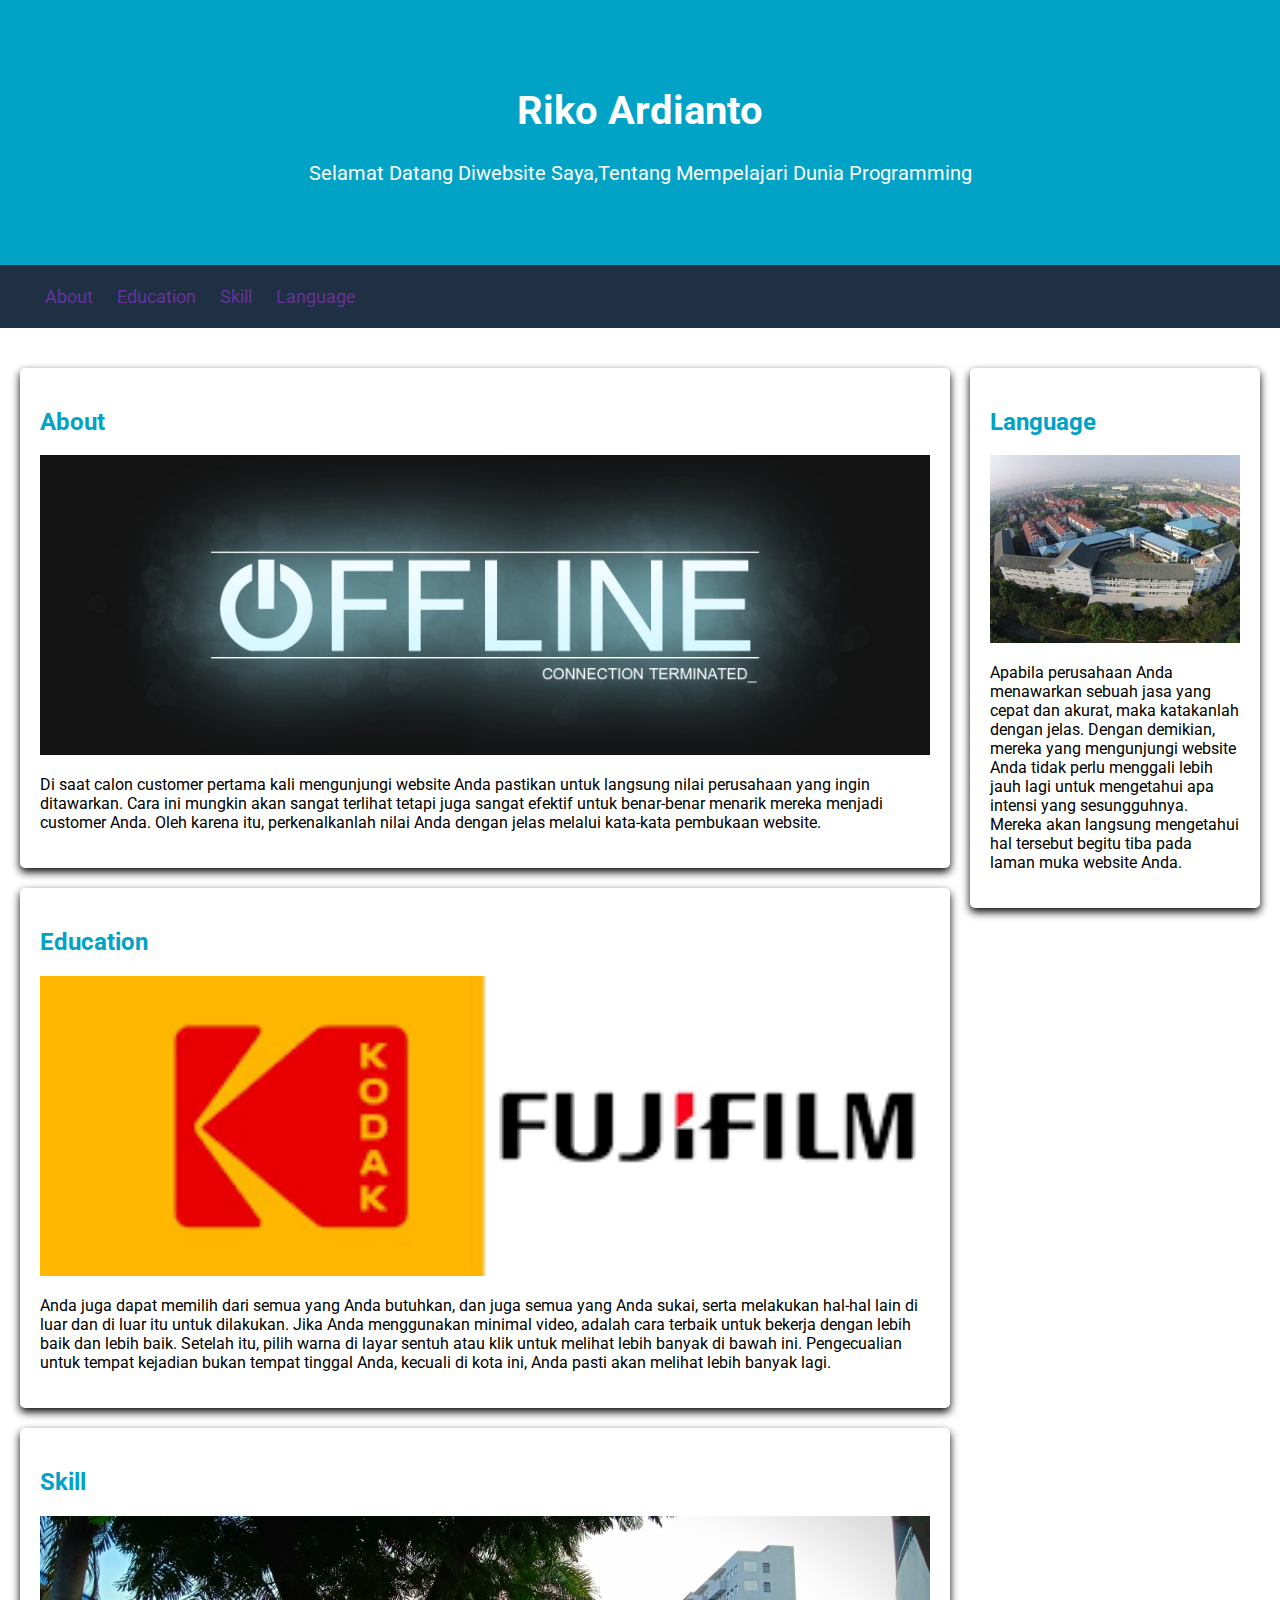
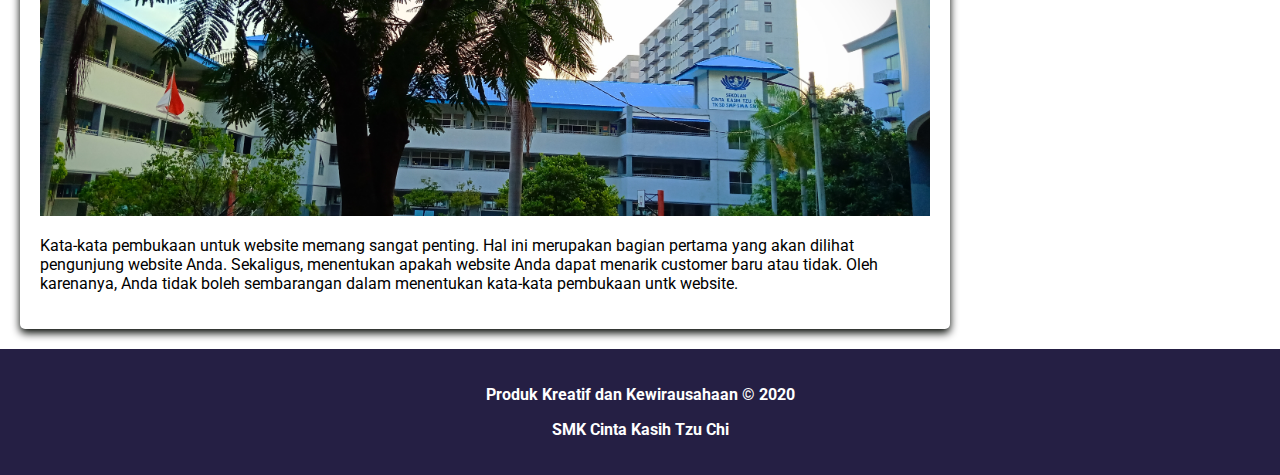
==== index.html @ 81436e64 "upload pertama" ====
<!DOCTYPE html>
<html>
    <head>
        <title>Biodata Diri</title>
        <link rel="stylesheet" href="style/style.css">
        <meta charset="utf-8">
        <meta http-equiv="X-UA-Compatible" content="IE=edge,chrome=1">
        <meta name="viewport" content="width=device-width, initial-scale=1, maximum-scale=1, user-scalable=0">
    </head>
    <body>
        <header>
            <div class="jumbotron">
                <h1>Riko Ardianto</h1>
                <p>Selamat Datang Diwebsite Saya,Tentang Mempelajari Dunia Programming</p>
            </div>
            <nav>
                <ul>
                    <li><a href="#About">About</a></li>
                    <li><a href="#Education">Education</a></li>
                    <li><a href="#Skill">Skill</a></li>
                    <li><a href="#Language">Language</a></li>
                </ul>
            </nav>
        </header>

        <main>
            <div id="content">
                <article class=card id="about">
                    <h2>About</h2>
                    <img src="assets/images/rami-m-twitch-offline01.jpg" class="featured-image" alt="About"> 
                    <p>
                        Di saat calon customer pertama kali mengunjungi website Anda pastikan untuk langsung 
                        nilai perusahaan yang ingin ditawarkan. Cara ini mungkin akan sangat terlihat tetapi 
                        juga sangat efektif untuk benar-benar menarik mereka menjadi customer Anda. Oleh karena itu, 
                        perkenalkanlah nilai Anda dengan jelas melalui kata-kata pembukaan website.
                    </p>
                </article>
                <article class=card id="education">
                    <h2>Education</h2>
                    <img src="assets/images/images.png" class="featured-image" alt="Education"> 
                    <p>
                        Anda juga dapat memilih dari semua yang Anda butuhkan, dan juga semua yang Anda sukai, serta 
                        melakukan hal-hal lain di luar dan di luar itu untuk dilakukan. Jika Anda menggunakan minimal video, 
                        adalah cara terbaik untuk bekerja dengan lebih baik dan lebih baik. Setelah itu, pilih warna di layar
                        sentuh atau klik untuk melihat lebih banyak di bawah ini. Pengecualian untuk tempat kejadian bukan tempat 
                        tinggal Anda, kecuali di kota ini, Anda pasti akan melihat lebih banyak lagi.

                    </p>
                </article>
                <article class=card id="skill">
                    <h2>Skill</h2>
                    <img src="assets/images/IMG20190523171216.jpg" class="featured-image" alt="Skill"> 
                    <p>
                        Kata-kata pembukaan untuk website memang sangat penting. Hal ini merupakan bagian pertama yang akan dilihat 
                        pengunjung website Anda. Sekaligus, menentukan apakah website Anda dapat menarik customer baru atau tidak.
                        Oleh karenanya, Anda tidak boleh sembarangan dalam menentukan kata-kata pembukaan untk website.
                    </p>
                </article>
            </div>
            <aside>
            <article class="card" id="language">
                <h2>Language</h2>
                <img src="assets/images/coba-FILEminimizer-400x300.jpg" class="featured-image" alt="Language"> 
                <p>
                    Apabila perusahaan Anda menawarkan sebuah jasa yang cepat dan akurat, maka katakanlah dengan jelas. 
                    Dengan demikian, mereka yang mengunjungi website Anda tidak perlu menggali lebih jauh lagi untuk 
                    mengetahui apa intensi yang sesungguhnya. Mereka akan langsung mengetahui hal tersebut begitu tiba 
                    pada laman muka website Anda.


                </p>
            </article>
            </aside>
        </main>

        <footer>
            <p>Produk Kreatif dan Kewirausahaan &copy; 2020</p>
            <p>SMK Cinta Kasih Tzu Chi</p>
        </footer>
    </body>
</html>
---- style/style.css ----
@import url('https://fonts.googleapis.com/css2?family=Montserrat:ital,wght@1,300&family=Roboto:wght@100&display=swap" rel="stylesheet');

body{
    font-family:'Roboto', sans-serif;
    margin: 0;
    padding: 0;
}

h2, h3, h4 {
    color: #00a2c6;
}

header{
    display: inline;
}

.jumbotron{
    font-size: 20px;
    padding: 60px;
    background-color: #00a2c6;
    text-align: center;
    color: white;
}

nav{
    background-color: #1f2f44;
    padding: 5px;
    position: sticky;
    top: 0;
}

nav a{
    font-size: 18px;
    font-weight: 400;
    text-decoration: none;
    color:rebeccapurple;
}

nav a:hover{
    font-weight: bold;
    color: #251f44;
}

nav li{
    display: inline;
    margin-right: 20px;
    list-style-type: none;
}

footer{
    padding: 20px;
    color: white;
    background-color: #251f44;
    text-align: center;
    font-weight: bold;
}

main{
    padding: 20px;
    overflow: auto;
}

#content{
    float: left;
    width: 75%;
}

.featured-image{
    width: 100%;
    max-height: 300px;
    object-fit: cover;
    object-position: center;
}

.card {
    box-shadow: 0 4px 8px 0 rgba(0, 5, 1, 4);
    border-radius: 5px;
    padding: 20px;
    margin-top: 20px;
}

aside{
    float: right;
    width: 25%;
    padding-left: 20px;
}       

* {
    box-sizing: border-box;
}

@media screen and (max-width: 1000px){
    #content, aside{
        width: 100%;
        padding: 0;
    }
}
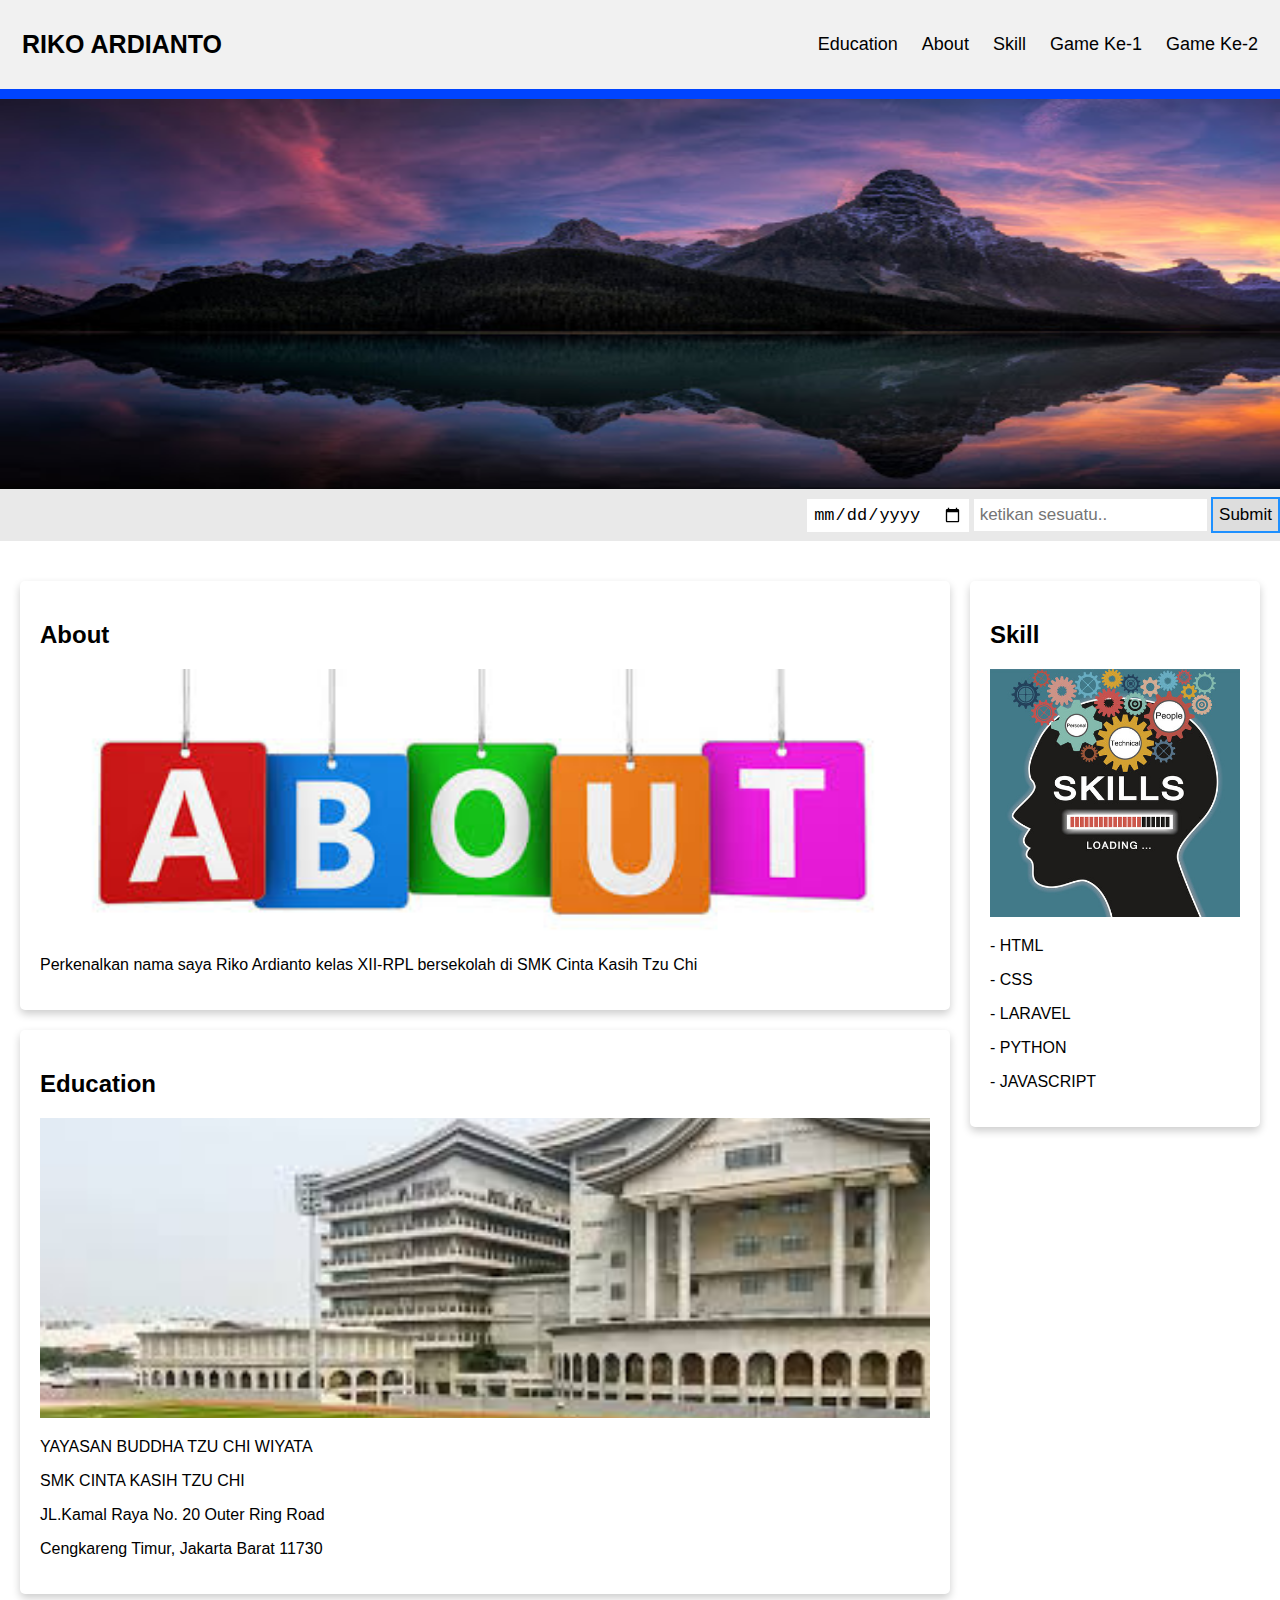
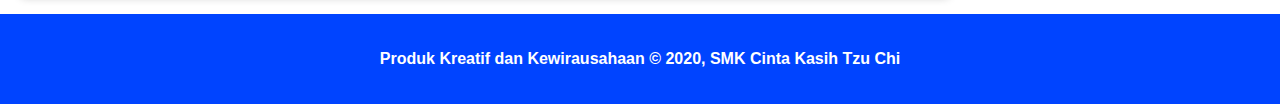
==== commit 2aa72e51: "upload ulang" ====
--- a/index.html
+++ b/index.html
@@ -1,81 +1,73 @@
 <!DOCTYPE html>
 <html>
-    <head>
-        <title>Biodata Diri</title>
-        <link rel="stylesheet" href="style/style.css">
-        <meta charset="utf-8">
-        <meta http-equiv="X-UA-Compatible" content="IE=edge,chrome=1">
-        <meta name="viewport" content="width=device-width, initial-scale=1, maximum-scale=1, user-scalable=0">
-    </head>
-    <body>
-        <header>
-            <div class="jumbotron">
-                <h1>Riko Ardianto</h1>
-                <p>Selamat Datang Diwebsite Saya,Tentang Mempelajari Dunia Programming</p>
-            </div>
-            <nav>
-                <ul>
-                    <li><a href="#About">About</a></li>
-                    <li><a href="#Education">Education</a></li>
-                    <li><a href="#Skill">Skill</a></li>
-                    <li><a href="#Language">Language</a></li>
-                </ul>
-            </nav>
-        </header>
+<head>
+<meta name="viewport" content="width=device-width, initial-scale=1">
+<link rel="stylesheet" type="text/css" href="assets/style.css">
 
-        <main>
-            <div id="content">
-                <article class=card id="about">
-                    <h2>About</h2>
-                    <img src="assets/images/rami-m-twitch-offline01.jpg" class="featured-image" alt="About"> 
-                    <p>
-                        Di saat calon customer pertama kali mengunjungi website Anda pastikan untuk langsung 
-                        nilai perusahaan yang ingin ditawarkan. Cara ini mungkin akan sangat terlihat tetapi 
-                        juga sangat efektif untuk benar-benar menarik mereka menjadi customer Anda. Oleh karena itu, 
-                        perkenalkanlah nilai Anda dengan jelas melalui kata-kata pembukaan website.
-                    </p>
-                </article>
-                <article class=card id="education">
-                    <h2>Education</h2>
-                    <img src="assets/images/images.png" class="featured-image" alt="Education"> 
-                    <p>
-                        Anda juga dapat memilih dari semua yang Anda butuhkan, dan juga semua yang Anda sukai, serta 
-                        melakukan hal-hal lain di luar dan di luar itu untuk dilakukan. Jika Anda menggunakan minimal video, 
-                        adalah cara terbaik untuk bekerja dengan lebih baik dan lebih baik. Setelah itu, pilih warna di layar
-                        sentuh atau klik untuk melihat lebih banyak di bawah ini. Pengecualian untuk tempat kejadian bukan tempat 
-                        tinggal Anda, kecuali di kota ini, Anda pasti akan melihat lebih banyak lagi.
+</head>
+<body>
 
-                    </p>
-                </article>
-                <article class=card id="skill">
-                    <h2>Skill</h2>
-                    <img src="assets/images/IMG20190523171216.jpg" class="featured-image" alt="Skill"> 
-                    <p>
-                        Kata-kata pembukaan untuk website memang sangat penting. Hal ini merupakan bagian pertama yang akan dilihat 
-                        pengunjung website Anda. Sekaligus, menentukan apakah website Anda dapat menarik customer baru atau tidak.
-                        Oleh karenanya, Anda tidak boleh sembarangan dalam menentukan kata-kata pembukaan untk website.
-                    </p>
-                </article>
-            </div>
-            <aside>
-            <article class="card" id="language">
-                <h2>Language</h2>
-                <img src="assets/images/coba-FILEminimizer-400x300.jpg" class="featured-image" alt="Language"> 
-                <p>
-                    Apabila perusahaan Anda menawarkan sebuah jasa yang cepat dan akurat, maka katakanlah dengan jelas. 
-                    Dengan demikian, mereka yang mengunjungi website Anda tidak perlu menggali lebih jauh lagi untuk 
-                    mengetahui apa intensi yang sesungguhnya. Mereka akan langsung mengetahui hal tersebut begitu tiba 
-                    pada laman muka website Anda.
+<div class="header">
+  <a href="#" class="logo">RIKO ARDIANTO</a>
+  <div class="header-right">
+    <a href="#Education">Education</a>
+    <a href="#about">About</a>
+    <a href="#skill">Skill</a>
+    <a href="Game Ke -1.html">Game Ke-1</a>
+    <a href="Game Ke -2/index.html">Game Ke-2</a>
+  </div>
+</div>
+<div>
+</div>
+<div class="gambar" >
 
+</div>
+<div class="topnav">
+    
+    <div class="search-container">
+      <form action="#">
+        <input type=date></input>
+        <input type="text" placeholder="ketikan sesuatu.." ></input>
+        <input type="submit" style="background-color: #ddd;  border: 2px solid dodgerblue;"></input>
+      </form>
+    </div>
+  </div>
 
-                </p>
-            </article>
-            </aside>
-        </main>
+  <main>
+    <div id="content">
+    <article id="about" class="card">
 
-        <footer>
-            <p>Produk Kreatif dan Kewirausahaan &copy; 2020</p>
-            <p>SMK Cinta Kasih Tzu Chi</p>
-        </footer>
-    </body>
-</html>+        <h2>About</h2>
+        <img src="assets/download (4).jpg" class="featured-image" alt="about">
+        <p>Perkenalkan nama saya Riko Ardianto kelas XII-RPL bersekolah di SMK Cinta Kasih Tzu Chi </p>
+    </article>
+
+    <article id="Education" class="card">
+        <h2>Education</h2>
+        <img src="assets/download.jpg" class="featured-image" alt="about">
+        <p>YAYASAN BUDDHA TZU CHI WIYATA</p>
+        <p>SMK CINTA KASIH TZU CHI</p>
+        <P>JL.Kamal Raya No. 20 Outer Ring Road</P>
+        <p>Cengkareng Timur, Jakarta Barat 11730</p>
+        <p></p>
+    </article>
+</div>
+<aside>
+    <article id="skill" class="card">
+        <h2>Skill</h2>
+        <img src="assets/gmbr2.jpg" class="featured-image" alt="about">
+        <p>- HTML</p>
+        <p>- CSS</p>
+        <p>- LARAVEL</p>
+        <P>- PYTHON</P>
+        <P>- JAVASCRIPT</P>
+        </p>
+    </article>
+  </aside>
+</main>
+
+<footer>
+    <p>Produk Kreatif dan Kewirausahaan &#169; 2020, SMK Cinta Kasih Tzu Chi</p>
+</footer>
+</body>
+</html>
--- a/assets/style.css
+++ b/assets/style.css
@@ -0,0 +1,196 @@
+* {box-sizing: border-box;}
+
+body { 
+  margin: 0;
+  font-family: Arial, Helvetica, sans-serif;
+}
+
+.header {
+  overflow: hidden;
+  background-color: #f1f1f1;
+  padding: 20px 10px;
+}
+
+.header a {
+  float: left;
+  color: black;
+  text-align: center;
+  padding: 12px;
+  text-decoration: none;
+  font-size: 18px; 
+  line-height: 25px;
+  border-radius: 4px;
+}
+
+.header a.logo {
+  font-size: 25px;
+  font-weight: bold;
+}
+
+.header a:hover {
+  background-color: #ddd;
+  color: black;
+}
+
+.header a.active {
+  background-color: grey;
+  color: white;
+}
+
+.header-right {
+  float: right;
+}
+
+
+@media screen and (max-width: 500px) {
+  .header a {
+    float: none;
+    display: block;
+    text-align: left;
+  }
+  
+  .header-right {
+    float: none;
+  }
+}
+.gambar {
+    width: 100%;
+    height: 400px;
+    background-image: url('unnamed.jpg');
+    background-size: 100% 100%;
+    border-top: 10px solid rgb(0, 68, 255);
+    object-fit: cover;
+    object-position: center;
+   
+}
+.topnav {
+    overflow: hidden;
+    background-color: #e9e9e9;
+  }
+  
+  /* Navbar links */
+  .topnav a {
+    float: left;
+    display: block;
+    color: black;
+    text-align: center;
+    padding: 14px 16px;
+    text-decoration: none;
+    font-size: 17px;
+  }
+  
+  /* Navbar links on mouse-over */
+  .topnav a:hover {
+    background-color: #ddd;
+    color: black;
+  }
+  
+  /* Active/current link */
+  .topnav a.active {
+    background-color:rgb(0, 68, 255);
+    color: white;
+  }
+  
+  
+  .topnav .search-container {
+    float: right;
+  }
+  
+  .topnav input[type=text] {
+    padding: 6px ;
+    padding-bottom: 6px;
+    margin-top: 8px;
+    font-size: 17px;
+    border: none;
+  }
+  
+  
+  .topnav .search-container button {
+    float: right;
+    padding: 6px;
+    margin-top: 8px;
+    margin-right: 16px;
+    background: #ddd;
+    font-size: 17px;
+    border: none;
+    cursor: pointer;
+  }
+  input {
+    padding: 6px;
+    margin-bottom: 8px;
+    margin-top: 8px;
+    font-size: 17px;
+    border: none;
+  }
+  .topnav .search-container button:hover {
+    background: #ccc;
+  }
+  
+footer
+{
+    padding: 20px;
+    color: white;
+    background-color:rgb(0, 68, 255);
+    text-align: center;
+    font-weight: bold;
+}
+
+
+.jumbotron
+{
+    font-size: 20px;
+    padding: 60px;
+    background-color: green;
+    text-align: center;
+    color: white;
+}
+
+main
+{
+    padding: 20px;
+    overflow: auto;
+}
+
+#content
+{
+    float: left;
+    width: 75%;
+}
+
+.card
+{
+    box-shadow: 0 4px 8px 0 rgba(0, 0, 0, 0.2);
+    border-radius: 5px;
+    padding: 20px;
+    margin-top: 20px;
+}
+
+aside
+{
+    float: right;
+    width: 25%;
+    padding-left: 20px;
+  
+}
+
+* 
+{
+    box-sizing: border-box;
+}
+
+.featured-image {
+  width: 100%;
+  max-height: 300px;
+  object-fit: cover;
+  object-position: center;
+
+}
+
+@media screen and (max-width: 1000px)
+{
+    #content, aside, .gambar
+    {
+        width: 100%;
+        padding: 0;
+    }
+}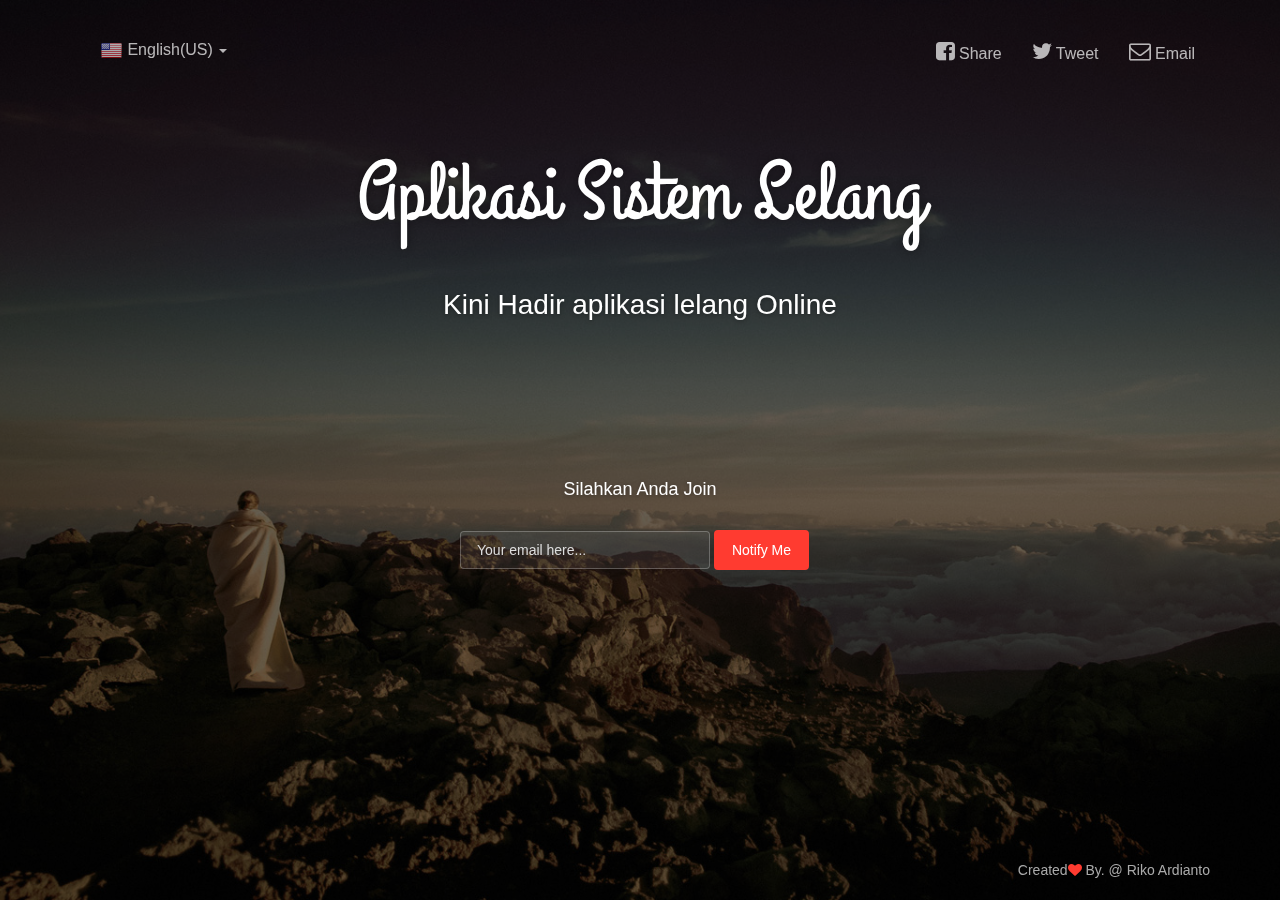
==== commit 57cf935e: "uplod ulang ulprak" ====
--- a/index.html
+++ b/index.html
@@ -1,73 +1,129 @@
-<!DOCTYPE html>
-<html>
+<!doctype html>
+<html lang="en">
 <head>
-<meta name="viewport" content="width=device-width, initial-scale=1">
-<link rel="stylesheet" type="text/css" href="assets/style.css">
+	<meta charset="utf-8" />
+	<meta http-equiv="X-UA-Compatible" content="IE=edge,chrome=1" />
+    
+    <meta content='width=device-width, initial-scale=1.0, maximum-scale=1.0, user-scalable=0' name='viewport' />
+    <meta name="viewport" content="width=device-width" />
+    
+    <title>Sssoon Page </title>
+    
+    <link href="css/bootstrap.css" rel="stylesheet" />
+	<link href="css/coming-sssoon.css" rel="stylesheet" />    
+    
+    <!--     Fonts     -->
+    <link href="http://netdna.bootstrapcdn.com/font-awesome/4.1.0/css/font-awesome.css" rel="stylesheet">
+    <link href='http://fonts.googleapis.com/css?family=Grand+Hotel' rel='stylesheet' type='text/css'>
+  
+</head>
 
-</head>
 <body>
+<nav class="navbar navbar-transparent navbar-fixed-top" role="navigation">  
+  <div class="container">
+    <!-- Brand and toggle get grouped for better mobile display -->
+    <div class="navbar-header">
+      <button type="button" class="navbar-toggle" data-toggle="collapse" data-target="#bs-example-navbar-collapse-1">
+        <span class="sr-only">Toggle navigation</span>
+        <span class="icon-bar"></span>
+        <span class="icon-bar"></span>
+        <span class="icon-bar"></span>
+      </button>
+    </div>
 
-<div class="header">
-  <a href="#" class="logo">RIKO ARDIANTO</a>
-  <div class="header-right">
-    <a href="#Education">Education</a>
-    <a href="#about">About</a>
-    <a href="#skill">Skill</a>
-    <a href="Game Ke -1.html">Game Ke-1</a>
-    <a href="Game Ke -2/index.html">Game Ke-2</a>
-  </div>
-</div>
-<div>
-</div>
-<div class="gambar" >
+    <!-- Collect the nav links, forms, and other content for toggling -->
+    <div class="collapse navbar-collapse" id="bs-example-navbar-collapse-1">
+      <ul class="nav navbar-nav">
+         <li class="dropdown">
+              <a href="#" class="dropdown-toggle" data-toggle="dropdown"> 
+                <img src="images/flags/US.png"/>
+                English(US) 
+                <b class="caret"></b>
+              </a>
+              <ul class="dropdown-menu">
+                <li><a href="#"><img src="images/flags/DE.png"/> Deutsch</a></li>
+                <li><a href="#"><img src="images/flags/GB.png"/> English(UK)</a></li>
+                <li><a href="#"><img src="images/flags/FR.png"/> Français</a></li>
+                <li><a href="#"><img src="images/flags/RO.png"/> Română</a></li>
+                <li><a href="#"><img src="images/flags/IT.png"/> Italiano</a></li>
+                
+                <li class="divider"></li>
+                <li><a href="#"><img src="images/flags/ES.png"/> Español <span class="label label-default">soon</span></a></li>
+                <li><a href="#"><img src="images/flags/BR.png"/> Português <span class="label label-default">soon</span></a></li>
+                <li><a href="#"><img src="images/flags/JP.png"/> 日本語 <span class="label label-default">soon</span></a></li>
+                <li><a href="#"><img src="images/flags/TR.png"/> Türkçe <span class="label label-default">soon</span></a></li>
+             
+              </ul>
+        </li>
 
-</div>
-<div class="topnav">
+      </ul>
+      <ul class="nav navbar-nav navbar-right">
+            <li>
+                <a href="#"> 
+                    <i class="fa fa-facebook-square"></i>
+                    Share
+                </a>
+            </li>
+             <li>
+                <a href="#"> 
+                    <i class="fa fa-twitter"></i>
+                    Tweet
+                </a>
+            </li>
+             <li>
+                <a href="#"> 
+                    <i class="fa fa-envelope-o"></i>
+                    Email
+                </a>
+            </li>
+       </ul>
+      
+    </div><!-- /.navbar-collapse -->
+  </div><!-- /.container -->
+</nav>
+<div class="main" style="background-image: url('images/default.jpg')">
+
+<!--    Change the image source '/images/default.jpg' with your favourite image.     -->
     
-    <div class="search-container">
-      <form action="#">
-        <input type=date></input>
-        <input type="text" placeholder="ketikan sesuatu.." ></input>
-        <input type="submit" style="background-color: #ddd;  border: 2px solid dodgerblue;"></input>
-      </form>
+    <div class="cover black" data-color="black"></div>
+     
+<!--   You can change the black color for the filter with those colors: blue, green, red, orange       -->
+
+    <div class="container">
+        <h1 class="logo cursive">
+            Aplikasi Sistem Lelang
+        </h1>
+<!--  H1 can have 2 designs: "logo" and "logo cursive"           -->
+        
+        <div class="content">
+            <h4 class="motto">Kini Hadir aplikasi lelang Online</h4>
+            <div class="subscribe">
+                <h5 class="info-text">
+                    Silahkan Anda Join
+                </h5>
+                <div class="row">
+                    <div class="col-md-4 col-md-offset-4 col-sm6-6 col-sm-offset-3 ">
+                        <form class="form-inline" role="form">
+                          <div class="form-group">
+                            <label class="sr-only" for="exampleInputEmail2">Email address</label>
+                            <input type="email" class="form-control transparent" placeholder="Your email here...">
+                          </div>
+                          <button type="submit" class="btn btn-danger btn-fill">Notify Me</button>
+                        </form>
+
+                    </div>
+                </div>
+            </div>
+        </div>
     </div>
-  </div>
+    <div class="footer">
+      <div class="container">
+             Created<i class="fa fa-heart heart"></i> By<a href="http://www.creative-tim.com"></a>. @ Riko Ardianto
+      </div>
+    </div>
+ </div>
+ </body>
+   <script src="js/jquery-1.10.2.js" type="text/javascript"></script>
+   <script src="js/bootstrap.min.js" type="text/javascript"></script>
 
-  <main>
-    <div id="content">
-    <article id="about" class="card">
-
-        <h2>About</h2>
-        <img src="assets/download (4).jpg" class="featured-image" alt="about">
-        <p>Perkenalkan nama saya Riko Ardianto kelas XII-RPL bersekolah di SMK Cinta Kasih Tzu Chi </p>
-    </article>
-
-    <article id="Education" class="card">
-        <h2>Education</h2>
-        <img src="assets/download.jpg" class="featured-image" alt="about">
-        <p>YAYASAN BUDDHA TZU CHI WIYATA</p>
-        <p>SMK CINTA KASIH TZU CHI</p>
-        <P>JL.Kamal Raya No. 20 Outer Ring Road</P>
-        <p>Cengkareng Timur, Jakarta Barat 11730</p>
-        <p></p>
-    </article>
-</div>
-<aside>
-    <article id="skill" class="card">
-        <h2>Skill</h2>
-        <img src="assets/gmbr2.jpg" class="featured-image" alt="about">
-        <p>- HTML</p>
-        <p>- CSS</p>
-        <p>- LARAVEL</p>
-        <P>- PYTHON</P>
-        <P>- JAVASCRIPT</P>
-        </p>
-    </article>
-  </aside>
-</main>
-
-<footer>
-    <p>Produk Kreatif dan Kewirausahaan &#169; 2020, SMK Cinta Kasih Tzu Chi</p>
-</footer>
-</body>
-</html>
+</html>--- a/css/coming-sssoon.css
+++ b/css/coming-sssoon.css
@@ -0,0 +1,936 @@
+/*!
+
+ =========================================================
+ * Coming Sssoon Page - v1.3.2
+ =========================================================
+ 
+ * Product Page: https://www.creative-tim.com/product/coming-sssoon-page
+ * Copyright 2017 Creative Tim (http://www.creative-tim.com)
+ * Licensed under MIT (https://github.com/creativetimofficial/coming-sssoon-page/blob/master/LICENSE.md)
+ 
+ =========================================================
+ 
+ * The above copyright notice and this permission notice shall be included in all copies or substantial portions of the Software.
+ */
+
+body{
+    
+}
+.form-control::-moz-placeholder{
+   color: #DDDDDD;
+   opacity: 1;
+}
+.form-control:-moz-placeholder{
+   color: #DDDDDD;
+   opacity: 1;  
+}  
+.form-control::-webkit-input-placeholder{
+   color: #DDDDDD;
+   opacity: 1; 
+} 
+.form-control:-ms-input-placeholder{
+   color: #DDDDDD;
+   opacity: 1; 
+}
+/*     General overwrite     */
+a{
+    color: #2C93FF;
+}
+a:hover, a:focus {
+    color: #1084FF;
+}
+a:focus, a:active, 
+button::-moz-focus-inner,
+input[type="reset"]::-moz-focus-inner,
+input[type="button"]::-moz-focus-inner,
+input[type="submit"]::-moz-focus-inner,
+select::-moz-focus-inner,
+input[type="file"] > input[type="button"]::-moz-focus-inner {
+    outline : 0;
+}
+
+/*           Font Smoothing      */
+
+h1, .h1, h2, .h2, h3, .h3, h4, .h4, h5, .h5, h6, .h6, p, .navbar, .brand, .btn-simple{
+    -moz-osx-font-smoothing: grayscale;
+    -webkit-font-smoothing: antialiased;
+}
+
+/*           Typography          */
+
+h1, .h1, h2, .h2, h3, .h3, h4, .h4{
+    font-weight: 400;
+    margin: 30px 0 15px;
+}
+
+h1, .h1 {
+    font-size: 52px;
+}
+h2, .h2{
+    font-size: 36px;
+}
+h3, .h3{
+    font-size: 28px;
+    margin: 20px 0 10px;
+}
+h4, .h4{
+    font-size: 22px;
+}
+h5, .h5 {
+    font-size: 16px;
+}
+h6, .h6{
+    font-size: 14px;
+    font-weight: bold;
+    text-transform: uppercase;
+}
+p{
+    font-size: 16px;
+    line-height: 1.6180em;
+}
+h1 small, h2 small, h3 small, h4 small, h5 small, h6 small, .h1 small, .h2 small, .h3 small, .h4 small, .h5 small, .h6 small, h1 .small, h2 .small, h3 .small, h4 .small, h5 .small, h6 .small, .h1 .small, .h2 .small, .h3 .small, .h4 .small, .h5 .small, .h6 .small {
+    color: #999999;
+    font-weight: 300;
+    line-height: 1;
+}
+h1 small, h2 small, h3 small, h1 .small, h2 .small, h3 .small {
+    font-size: 60%;
+}
+
+/*           Animations              */
+.form-control, .input-group-addon{
+    -webkit-transition: all 300ms linear;
+    -moz-transition: all 300ms linear;
+    -o-transition: all 300ms linear;
+    -ms-transition: all 300ms linear;
+    transition: all 300ms linear;
+}
+
+
+.btn{
+    border-width: 2px;
+    background-color: rgba(0,0,0,.0);
+    font-weight: 400;
+    opacity: 0.8;
+    padding: 8px 16px;
+}
+.btn-round{
+    border-width: 1px;
+    border-radius: 30px !important;
+    opacity: 0.79;
+    padding: 9px 18px;
+}
+.btn-sm, .btn-xs {
+    border-radius: 3px;
+    font-size: 12px;
+    line-height: 1.5;
+    padding: 5px 10px;
+}
+.btn-xs {
+    padding: 1px 5px;
+}
+.btn-lg{
+   border-radius: 6px;
+   font-size: 18px;
+   font-weight: 400;
+   padding: 14px 60px;
+}
+.btn-wd {
+    min-width: 140px;
+}
+.btn-default{
+    color: #777777;
+    border-color: #999999
+}
+.btn-primary {
+    color: #3472F7;
+    border-color: #3472F7;
+}
+.btn-info{
+     color: #2C93FF;
+    border-color: #2C93FF;
+}
+.btn-success{
+    color: #05AE0E;
+    border-color: #05AE0E;
+}
+.btn-warning{
+    color: #FF9500;
+    border-color: #FF9500;
+}
+.btn-danger{
+    color: #FF3B30;
+    border-color: #FF3B30;
+}
+.btn:hover{
+    background-color: rgba(0,0,0,.0);
+    opacity: 1;
+}
+.btn-primary:hover, .btn-primary:focus, .btn-primary:active, .btn-primary.active, .open .dropdown-toggle.btn-primary {
+    color: #1D62F0;
+    border-color: #1D62F0;
+    background-color: rgba(0,0,0,.0);
+}
+.btn-info:hover, .btn-info:focus, .btn-info:active, .btn-info.active, .open .dropdown-toggle.btn-info {
+    color: #1084FF;
+    border-color: #1084FF;
+    background-color: rgba(0,0,0,.0);
+}
+.btn-success:hover, .btn-success:focus, .btn-success:active, .btn-success.active, .open .dropdown-toggle.btn-success {
+    color: #049F0C;
+    border-color: #049F0C;
+    background-color: rgba(0,0,0,.0);
+}
+.btn-warning:hover, .btn-warning:focus, .btn-warning:active, .btn-warning.active, .open .dropdown-toggle.btn-warning {
+    color: #ED8D00;
+    border-color: #ED8D00;
+    background-color: rgba(0,0,0,.0);
+}
+.btn-danger:hover, .btn-danger:focus, .btn-danger:active, .btn-danger.active, .open .dropdown-toggle.btn-danger {
+    color: #EE2D20;
+    border-color: #EE2D20;
+    background-color: rgba(0,0,0,.0);
+}
+.btn-default:hover, .btn-default:focus, .btn-default:active, .btn-default.active, .open .dropdown-toggle.btn-default {
+    color: #666666;
+    border-color: #888888;
+    background-color: rgba(0,0,0,.0);
+}
+.btn:active, .btn.active {
+    background-image: none;
+    box-shadow: none;
+    
+}
+.btn.disabled, .btn[disabled], fieldset[disabled] .btn {
+    opacity: 0.45;
+}
+.btn-primary.disabled, .btn-primary[disabled], fieldset[disabled] .btn-primary, .btn-primary.disabled:hover, .btn-primary[disabled]:hover, fieldset[disabled] .btn-primary:hover, .btn-primary.disabled:focus, .btn-primary[disabled]:focus, fieldset[disabled] .btn-primary:focus, .btn-primary.disabled:active, .btn-primary[disabled]:active, fieldset[disabled] .btn-primary:active, .btn-primary.disabled.active, .btn-primary.active[disabled], fieldset[disabled] .btn-primary.active {
+    background-color: rgba(0, 0, 0, 0);
+    border-color: #3472F7;
+}
+.btn-info.disabled, .btn-info[disabled], fieldset[disabled] .btn-info, .btn-info.disabled:hover, .btn-info[disabled]:hover, fieldset[disabled] .btn-info:hover, .btn-info.disabled:focus, .btn-info[disabled]:focus, fieldset[disabled] .btn-info:focus, .btn-info.disabled:active, .btn-info[disabled]:active, fieldset[disabled] .btn-info:active, .btn-info.disabled.active, .btn-info.active[disabled], fieldset[disabled] .btn-info.active {
+    background-color: rgba(0, 0, 0, 0);
+    border-color: #2C93FF;
+}
+.btn-success.disabled, .btn-success[disabled], fieldset[disabled] .btn-success, .btn-success.disabled:hover, .btn-success[disabled]:hover, fieldset[disabled] .btn-success:hover, .btn-success.disabled:focus, .btn-success[disabled]:focus, fieldset[disabled] .btn-success:focus, .btn-success.disabled:active, .btn-success[disabled]:active, fieldset[disabled] .btn-success:active, .btn-success.disabled.active, .btn-success.active[disabled], fieldset[disabled] .btn-success.active {
+    background-color: rgba(0, 0, 0, 0);
+    border-color: #05AE0E;
+}
+.btn-danger.disabled, .btn-danger[disabled], fieldset[disabled] .btn-danger, .btn-danger.disabled:hover, .btn-danger[disabled]:hover, fieldset[disabled] .btn-danger:hover, .btn-danger.disabled:focus, .btn-danger[disabled]:focus, fieldset[disabled] .btn-danger:focus, .btn-danger.disabled:active, .btn-danger[disabled]:active, fieldset[disabled] .btn-danger:active, .btn-danger.disabled.active, .btn-danger.active[disabled], fieldset[disabled] .btn-danger.active {
+    background-color: rgba(0, 0, 0, 0);
+    border-color: #FF3B30;
+}
+.btn-warning.disabled, .btn-warning[disabled], fieldset[disabled] .btn-warning, .btn-warning.disabled:hover, .btn-warning[disabled]:hover, fieldset[disabled] .btn-warning:hover, .btn-warning.disabled:focus, .btn-warning[disabled]:focus, fieldset[disabled] .btn-warning:focus, .btn-warning.disabled:active, .btn-warning[disabled]:active, fieldset[disabled] .btn-warning:active, .btn-warning.disabled.active, .btn-warning.active[disabled], fieldset[disabled] .btn-warning.active {
+    background-color: rgba(0, 0, 0, 0);
+    border-color: #FF9500;
+}
+
+
+/*           Buttons fill .btn-fill           */
+.btn-fill{
+    color: #FFFFFF;
+    opacity: 1;
+}
+.btn-fill:hover, .btn-fill:active, .btn-fill:focus{
+    color: #FFFFFF;
+}
+.btn-default.btn-fill{
+    background-color: #999999;
+    border-color: #999999
+}
+.btn-primary.btn-fill{
+    background-color: #3472F7;
+    border-color: #3472F7;
+}
+.btn-info.btn-fill{
+    background-color: #2C93FF;
+    border-color: #2C93FF;
+}
+.btn-success.btn-fill{
+    background-color: #05AE0E;
+    border-color: #05AE0E;
+}
+.btn-warning.btn-fill{
+   background-color: #FF9500;
+   border-color: #FF9500;
+}
+.btn-danger.btn-fill{
+    background-color: #FF3B30;
+    border-color: #FF3B30;
+}
+.btn-default.btn-fill:hover, .btn-default.btn-fill:focus, .btn-default.btn-fill:active, .btn-default.btn-fill.active, .open .dropdown-toggle.btn-fill.btn-default {
+    background-color: #888888;
+    border-color: #888888;
+}
+.btn-primary.btn-fill:hover, .btn-primary.btn-fill:focus, .btn-primary.btn-fill:active, .btn-primary.btn-fill.active, .open .dropdown-toggle.btn-primary.btn-fill{
+    border-color: #1D62F0;
+    background-color: #1D62F0;
+}
+.btn-info.btn-fill:hover, .btn-info.btn-fill:focus, .btn-info.btn-fill:active, .btn-info.btn-fill.active, .open .dropdown-toggle.btn-info.btn-fill {
+    background-color: #1084FF;
+    border-color: #1084FF;
+}
+.btn-success.btn-fill:hover, .btn-success.btn-fill:focus, .btn-success.btn-fill:active, .btn-success.btn-fill.active, .open .dropdown-toggle.btn-fill.btn-success {
+    background-color: #049F0C;
+    border-color: #049F0C;
+}
+.btn-warning.btn-fill:hover, .btn-warning.btn-fill:focus, .btn-warning.btn-fill:active, .btn-warning.btn-fill.active, .open .dropdown-toggle.btn-fill.btn-warning {
+    background-color: #ED8D00;
+    border-color: #ED8D00;
+}
+.btn-danger.btn-fill:hover, .btn-danger.btn-fill:focus, .btn-danger.btn-fill:active, .btn-danger.btn-fill.active, .open .dropdown-toggle.btn-danger.btn-fill {
+    background-color: #EE2D20;
+    border-color: #EE2D20;
+}
+
+/*          End Buttons fill          */
+
+.btn-simple{
+    font-weight: 600;
+    border: 0;
+    padding: 10px 18px;
+}
+.btn-simple.btn-xs{
+    padding: 3px 5px;
+}
+.btn-simple.btn-sm{
+    padding: 7px 10px;
+}
+.btn-simple.btn-lg{
+   padding: 16px 60px;
+}
+.btn-round.btn-xs{
+    padding: 2px 5px;
+}
+.btn-round.btn-sm{
+    padding: 6px 10px;
+}
+.btn-round.btn-lg{
+    padding: 15px 60px;
+}
+
+
+/*             Inputs               */
+.form-control {
+    background-color: #FFFFFF;
+    border: 1px solid #E3E3E3;
+    border-radius: 4px;
+    box-shadow: none;
+    color: #444444;
+    height: 38px;
+    padding: 6px 16px;
+}
+
+.form-control:focus {
+    background-color: #FFFFFF;
+    border: 1px solid #9A9A9A;
+    box-shadow: none;
+    outline: 0 none;
+}
+.form-control + .form-control-feedback{
+    border-radius: 6px;
+    font-size: 14px;
+    padding: 0 12px 0 0;
+    position: absolute;
+    right: 25px;
+    top: 13px;
+    vertical-align: middle;
+}
+.form-control.transparent{
+    background-color: rgba(255, 255, 255, 0.07);
+    border: 1px solid rgba(238, 238, 238, 0.27);
+    color: #FFFFFF;
+}
+.form-control.transparent:focus{
+    border-color: #FFFFFF;
+    
+}
+.input-lg{
+    height: 56px;
+    padding: 10px 16px;
+}
+
+/*           Navigation Bar             */
+.navbar{
+    border: 0 none;
+    transition: all 0.4s;
+    -webkit-transition: all 0.4s;
+    font-size: 16px;
+}
+.navbar-default {
+    background-color: #D9D9D9;
+    
+}
+.navbar .navbar-brand {
+    font-weight: 600;
+    margin-top: 5px;
+    margin-bottom: 5px;
+    font-size: 20px;
+}
+.navbar-nav > li > a {
+    margin-top: 13px;
+    margin-bottom: 13px;
+    padding-bottom: 12px;
+    padding-top: 12px;
+    font-size: 16px;
+}
+.navbar-nav > li > a [class^="fa"]{
+    font-size: 22px;
+}
+.navbar-brand{
+    padding: 20px 15px;
+}
+
+.navbar .btn{
+    margin-top: 8px;
+    margin-bottom: 8px;
+}
+.navbar-default:not(.navbar-transparent) {
+    background-color: rgba(255, 255, 255, 0.96);
+    border-bottom: 1px solid rgba(0, 0, 0, 0.1);
+}
+.navbar-transparent{
+    padding-top: 15px;
+    background-color: rgba(0,0,0,.0);
+}
+.navbar-transparent .navbar-brand, [class*="navbar-ct"] .navbar-brand{
+    color: #FFFFFF;
+    opacity: 0.95;
+}
+.navbar-transparent .navbar-brand:hover, .navbar-transparent .navbar-brand:focus {
+    background-color: rgba(0, 0, 0, 0);
+    color: #5E5E5E;
+}
+.navbar-transparent .nav .caret{
+    border-bottom-color: #FFFFFF;
+    border-top-color: #FFFFFF;
+}
+.navbar-transparent .navbar-nav > li > a, [class*="navbar-ct"] .navbar-nav > li > a{
+    color: #FFFFFF;
+    border-color: #FFFFFF;
+    opacity: 0.7;
+}
+.navbar-transparent .navbar-brand:hover, .navbar-transparent .navbar-brand:focus, [class*="navbar-ct"] .navbar-brand:hover, [class*="navbar-ct"] .navbar-brand:focus {
+    background-color: rgba(0, 0, 0, 0);
+    color: #FFFFFF;
+    opacity: 1;
+}
+.navbar-default .navbar-nav > .active > a, .navbar-default .navbar-nav > .active > a:hover, .navbar-default .navbar-nav > .active > a:focus, .navbar-default .navbar-nav > li > a:hover, .navbar-default .navbar-nav > li > a:focus {
+    background-color: rgba(255, 255, 255, 0);
+    border-radius: 3px;
+    color: #2C93FF;
+    opacity: 1;
+}
+.navbar-default .navbar-nav > .dropdown > a:hover .caret, .navbar-default .navbar-nav > .dropdown > a:focus .caret {
+    border-bottom-color: #2C93FF;
+    border-top-color: #2C93FF;
+}
+.navbar-default .navbar-nav > .open > a, .navbar-default .navbar-nav > .open > a:hover, .navbar-default .navbar-nav > .open > a:focus{
+    background-color: rgba(255, 255, 255, 0);
+    color: #2C93FF;
+}
+.navbar-transparent .navbar-nav > .active > a, .navbar-transparent .navbar-nav > .active > a:hover, .navbar-transparent .navbar-nav > .active > a:focus, .navbar-transparent .navbar-nav > li > a:hover, .navbar-transparent .navbar-nav > li > a:focus, [class*="navbar-ct"] .navbar-nav > .active > a, [class*="navbar-ct"] .navbar-nav > .active > a:hover, [class*="navbar-ct"] .navbar-nav > .active > a:focus, [class*="navbar-ct"] .navbar-nav > li > a:hover, [class*="navbar-ct"] .navbar-nav > li > a:focus {
+    background-color: rgba(255, 255, 255, 0);
+    border-radius: 3px;
+    color: #FFFFFF;
+    opacity: 1;
+}
+.navbar-transparent .navbar-nav > .dropdown > a .caret, [class*="navbar-ct"] .navbar-nav > .dropdown > a .caret{
+    border-bottom-color: #FFFFFF;
+    border-top-color: #FFFFFF;
+}
+.navbar-transparent .navbar-nav > .dropdown > a:hover .caret, .navbar-transparent .navbar-nav > .dropdown > a:focus .caret {
+    border-bottom-color: #FFFFFF;
+    border-top-color: #FFFFFF;
+}
+.navbar-transparent .navbar-nav > .open > a, .navbar-transparent .navbar-nav > .open > a:hover, .navbar-transparent .navbar-nav > .open > a:focus {
+    background-color: rgba(255, 255, 255, 0);
+    color: #FFFFFF;
+    opacity: 1;
+}
+.navbar .btn{
+    font-size: 16px;
+    margin-top: 13px;
+    margin-bottom: 13px;
+}
+.navbar .btn-default{
+    color: #777777;
+    border-color: #777777;
+}
+.navbar-default:not(.navbar-transparent) .btn-default:hover{
+    color: #2C93FF;
+    border-color: #2C93FF;
+}
+.navbar-transparent .btn-default, [class*="navbar-ct"] .btn-default{
+    color: #FFFFFF;
+    border-color: #FFFFFF;
+}
+[class*="navbar-ct"] .btn-default.btn-fill{
+    color: #777777;
+    background-color: #FFFFFF;
+    opacity: 0.9;
+}
+[class*="navbar-ct"] .btn-default.btn-fill:hover, [class*="navbar-ct"] .btn-default.btn-fill:focus, [class*="navbar-ct"] .btn-default.btn-fill:active, [class*="navbar-ct"] .btn-default.btn-fill.active, [class*="navbar-ct"] .open .dropdown-toggle.btn-fill.btn-default{
+    border-color: #FFFFFF;
+    opacity: 1;
+}
+.navbar-form{
+    box-shadow: none;
+}
+.navbar-form .form-control{
+    background-color: rgba(244, 244, 244, 0);
+    border-radius: 0;
+    border:0;
+    height: 22px;
+    padding: 0;
+    font-size: 16px;
+    line-height: 20px;
+    color: #777777;
+}
+.navbar-transparent .navbar-form .form-control, [class*="navbar-ct"] .navbar-form .form-control{
+    color: #FFFFFF;
+    border: 0;
+    border-bottom: 1px solid rgba(255,255,255,.6);
+}
+
+.navbar .label{
+    background-color: #FFFFFF;
+    border: 1px solid #DDDDDD;
+    color: #BBBBBB;
+    text-transform: uppercase;
+}
+.dropdown-menu > li > a {
+/*     border-bottom: 1px solid #DDDDDD; */
+    padding: 6px 15px;
+    color: #777777;
+}
+.dropdown-menu > li:first-child > a{
+    border-radius: 10px 10px 0 0;
+    padding-top: 12px;
+}
+.dropdown-menu > li:last-child > a{
+    border-bottom: 0 none;
+    border-radius: 0 0 10px 10px;
+    padding-bottom: 12px;
+}
+.dropdown-menu > li > a:hover, .dropdown-menu > li > a:focus {
+    background-color: #FFFFFF;
+    color: #333333;
+    opacity: 1;
+    text-decoration: none;
+}
+.dropdown-menu > li > a img{
+    margin-right: 5px;
+}
+.dropdown-menu .divider {
+    background-color: #E5E5E5;
+    height: 1px;
+    margin: 8px 15px;
+    overflow: hidden;
+}
+
+.navbar-toggle{
+    margin-top: 19px;
+    margin-bottom: 19px;
+    border: 0;
+}
+.navbar-toggle .icon-bar {
+    background-color: #FFFFFF;
+}
+.navbar-collapse, .navbar-form {
+    border-color: rgba(0, 0, 0, 0);
+}
+.navbar-default .navbar-toggle:hover, .navbar-default .navbar-toggle:focus {
+    background-color: rgba(0,0,0,0);
+}
+
+
+@media (min-width: 768px){
+    .navbar-form {
+        margin-top: 21px;
+        margin-bottom: 21px;
+        padding-left: 5px;
+        padding-right: 5px;
+    }
+    .navbar-nav > li > .dropdown-menu, .dropdown-menu{
+        display: block;
+        margin: 0;
+        padding: 0;
+        z-index: 9000;
+        position: absolute;
+        -webkit-border-radius: 10px;
+        box-shadow: 1px 2px 3px rgba(0, 0, 0, 0.125);
+        border-radius: 10px;
+        -webkit-box-sizing: border-box;
+        -moz-box-sizing: border-box;
+        box-sizing: border-box;
+        opacity: 0;
+        -ms-filter: "alpha(opacity=0)";
+        -webkit-filter: alpha(opacity=0);
+        -moz-filter: alpha(opacity=0);
+        -ms-filter: alpha(opacity=0);
+        -o-filter: alpha(opacity=0);
+        filter: alpha(opacity=0);
+        -webkit-transform: scale(0);
+        -moz-transform: scale(0);
+        -o-transform: scale(0);
+        -ms-transform: scale(0);
+        transform: scale(0);
+        -webkit-transition: all 300ms cubic-bezier(0.34, 1.61, 0.7, 1);
+        -moz-transition: all 300ms cubic-bezier(0.34, 1.61, 0.7, 1);
+        -o-transition: all 300ms cubic-bezier(0.34, 1.61, 0.7, 1);
+        -ms-transition: all 300ms cubic-bezier(0.34, 1.61, 0.7, 1);
+        transition: all 300ms cubic-bezier(0.34, 1.61, 0.7, 1);
+    
+    }
+    .navbar-nav > li.open > .dropdown-menu, .open .dropdown-menu{
+        -webkit-transform-origin: 29px -50px;
+        -moz-transform-origin: 29px -50px;
+        -o-transform-origin: 29px -50px;
+        -ms-transform-origin: 29px -50px;
+        transform-origin: 29px -50px;
+        -webkit-transform: scale(1);
+        -moz-transform: scale(1);
+        -o-transform: scale(1);
+        -ms-transform: scale(1);
+        transform: scale(1);
+        opacity: 1;
+        -ms-filter: none;
+        -webkit-filter: none;
+        -moz-filter: none;
+        -ms-filter: none;
+        -o-filter: none;
+        filter: none;
+    }
+    .dropdown-menu:before{
+        border-bottom: 11px solid rgba(0, 0, 0, 0.2);
+        border-left: 11px solid rgba(0, 0, 0, 0);
+        border-right: 11px solid rgba(0, 0, 0, 0);
+        content: "";
+        display: inline-block;
+        position: absolute;
+        left: 100%;
+        margin-left: -60%;
+        top: -11px;
+    }
+    .dropdown-menu:after {
+        border-bottom: 11px solid #FFFFFF;
+        border-left: 11px solid rgba(0, 0, 0, 0);
+        border-right: 11px solid rgba(0, 0, 0, 0);
+        content: "";
+        display: inline-block;
+        position: absolute;
+        left: 100%;
+        margin-left: -60%;
+        top: -10px;
+    }
+    
+}
+
+@media (max-width: 768px){ 
+    .navbar-transparent{
+        padding-top: 0px;
+        background-color: rgba(0, 0, 0, 0.75);
+    }
+    .navbar-transparent .navbar-collapse.in .navbar-nav .open .dropdown-menu > li > a:hover, .navbar-transparent .navbar-collapse.in .navbar-nav .open .dropdown-menu > li > a:focus, .navbar-transparent .dropdown-menu > li > a:hover, .navbar-transparent .dropdown-menu > li > a:focus, [class*="navbar-ct"] .dropdown-menu > li > a:hover, [class*="navbar-ct"] .dropdown-menu > li > a:focus{
+        color: #FFFFFF;
+        background-color: rgba(0,0,0,0);
+        opacity: 1;
+    }
+    .navbar-transparent .navbar-collapse.in .navbar-nav .open .dropdown-menu > li > a, [class*="navbar-ct"] .dropdown-menu > li > a {
+        color: #FFFFFF;
+        opacity: 0.8;
+    }
+    .nav .open > a, .nav .open > a:hover, .nav .open > a:focus {
+        background-color: rgba(0,0,0,0);
+        border-color: #428BCA;
+    }
+    .navbar-collapse{
+        text-align: center;
+    }
+    .navbar-collapse .navbar-form {
+        width: 170px;
+        margin: 0 auto;
+    }
+    .navbar-transparent .dropdown-menu .divider{
+        background-color: #434343;
+    }
+    
+}
+.modal-backdrop.in {
+    opacity: 0.25;
+}
+
+
+.main{
+    background-position: center center;
+    background-size: cover;
+    height: auto;
+    left: 0;
+    min-height: 100%;
+    min-width: 100%;
+    position: absolute;
+    top: 0;
+    width: auto;
+}
+.cover{
+    position: fixed;
+    opacity: 1;
+    background-color: rgba(0,0,0,.6);
+    left: 0px;
+    top: 0px;
+    width: 100%;
+    height: 100%;
+    z-index: 1;
+}
+.cover.black{
+    background-color: rgba(0,0,0,.6);
+}
+.cover.blue{
+    background-color: rgba(5, 31, 60, 0.6);
+}
+.cover.green{
+    background-color: rgba(3, 28, 7, 0.6);
+}
+.cover.orange{
+    background-color: rgba(37, 28, 5, 0.6);
+}
+.cover.red{
+    background-color: rgba(35, 3, 2, 0.66);
+}
+
+.blur{
+  opacity:0;
+}
+
+.logo-container{
+    left: 50px;
+    position: absolute;
+    top: 20px;
+     z-index: 3;
+}
+.logo-container .logo{
+    overflow: hidden;
+    border-radius: 50%;
+    border: 1px solid #333333;
+    width: 60px; 
+    float: left;
+}
+.logo-container .brand{
+    font-size: 18px;
+    color: #FFFFFF;
+    line-height: 20px;
+    float: left;
+    margin-left: 10px;
+    margin-top: 10px;
+    width: 60px
+}
+.main .logo{
+    color: #FFFFFF;
+    font-size: 56px;
+    font-weight: 300;
+    position: relative;
+    text-align: center;
+    text-shadow: 0 0 10px rgba(0, 0, 0, 0.33);
+    margin-top: 150px;
+    z-index: 3;
+}
+.main .logo.cursive{
+    font-family: 'Grand Hotel',cursive;
+    font-size: 82px;
+    
+}
+.main .content{
+    position: relative;
+    z-index: 4;
+}
+.main .motto{
+    min-height: 140px;
+}
+.main .motto, .main .subscribe .info-text{
+    font-size: 28px;
+    color: #FFFFFF;
+    text-shadow: 0 1px 4px rgba(0, 0, 0, 0.33);
+    text-align: center;
+    margin-top: 50px;
+    
+}
+.main .subscribe .info-text{
+    font-size: 18px;
+    margin-bottom: 30px;
+}
+#video_background {
+    position: fixed;
+    top: 0px;
+    right: 0px;
+    min-width: 100%;
+    min-height: 100%;
+    width: auto;
+    height: auto;
+    z-index: 1;
+    overflow: hidden;
+    background-image: url('../images/video_bg.png');
+    background-position: center center;
+    background-size: cover;
+
+}
+#video_pattern {
+    position: fixed;
+    opacity: 0.6;
+    background-color: rgba(0,0,0,.45);
+    left: 0px;
+    top: 0px;
+    width: 100%;
+    height: 100%;
+    z-index: 1;
+}
+
+.footer{
+    position: relative;
+    bottom: 20px;
+    right: 0px;
+    width: 100%;
+    color: #AAAAAA;
+    z-index: 4;
+    text-align: right;
+    margin-top: 50px;
+}
+.footer a{
+    color: #FFFFFF;
+}
+.footer .heart{
+    color: #FF3B30;
+}
+
+@media (min-width:219px){        
+    .main .subscribe .form-group{
+        width: auto;
+    }   
+    .main .subscribe .form-inline .btn{
+        width: 100%;
+    }   
+}
+@media (min-width:768px){        
+    .main .subscribe .form-inline .btn{
+        width: auto;
+    }   
+}
+@media (min-width:991px){        
+    .main .subscribe .form-group{
+        width: 190px;
+    }   
+    .footer{
+        position: fixed;
+        bottom: 20px;
+    }
+}
+@media (min-width:1200px){        
+    .main .subscribe .form-group{
+        width: 250px;
+    }   
+}
+
+
+
+
+/*          For demo purpose         */
+
+
+
+.fixed-plugin{
+    position: fixed;
+    top:0px;
+    right: 50px;
+    z-index: 1031;
+}
+.fixed-plugin .fa-cog{
+    color: #FFFFFF;
+    background-color: rgba(0,0,0,.2);
+    padding: 10px;
+    border-radius: 0 0 6px 6px;
+}
+.fixed-plugin .dropdown-menu{
+    right: 0;
+    left: auto;
+}
+.fixed-plugin .dropdown-menu:after, .fixed-plugin .dropdown-menu:before{
+    right: 10px;
+    margin-left: auto;
+    left: auto;
+}
+.fixed-plugin .fa-circle-thin{
+    color: #FFFFFF;
+}
+.fixed-plugin .active .fa-circle-thin{
+    color: #00bbff;
+}
+.fixed-plugin .dropdown-menu > li > a{
+    padding-left: 10px;
+    padding-right: 10px;
+}
+
+.fixed-plugin .dropdown-menu > .active > a, .fixed-plugin .dropdown-menu > .active > a:hover, .fixed-plugin .dropdown-menu > .active > a:focus{
+    background: none;
+    color: #777777;
+}
+.fixed-plugin img{
+    border-radius: 6px;
+    width: 150px;
+    max-height: 65px;
+    border: 4px solid #FFFFFF;
+
+}
+.fixed-plugin .active img, .fixed-plugin a:hover img{
+    border-color: #00bbff;
+}
+
+.fixed-plugin .btn{
+    margin: 10px 15px 0;
+    color: #FFFFFF;
+}
+.fixed-plugin .btn:hover{
+    color: #FFFFFF;
+}
+.fixed-plugin .badge{
+    border: 3px solid #FFFFFF;
+    border-radius: 50%;
+    cursor: pointer;
+    display: inline-block;
+    height: 23px;
+    margin-right: 5px;
+    position: relative;
+    top: 5px;
+    width: 23px;
+}
+.fixed-plugin .badge.active, .fixed-plugin .badge:hover{
+    border-color: #00bbff;
+}
+.fixed-plugin .badge-black{
+    background-color: #333333;
+}
+.fixed-plugin .badge-blue{
+    background-color: #2C93FF;
+}
+.fixed-plugin .badge-green{
+    background-color: #05AE0E;
+}
+.fixed-plugin .badge-orange{
+    background-color: #FF9500;
+}
+.fixed-plugin .badge-red{
+    background-color: #FF3B30;
+}
+
+@media (max-width:768px){
+    .fixed-plugin{
+        top: 80px;
+        right: 0px;
+    }
+    .main .container{
+        margin-bottom: 50px;
+    }
+    #video_background{
+        display: none;
+    }
+
+}
